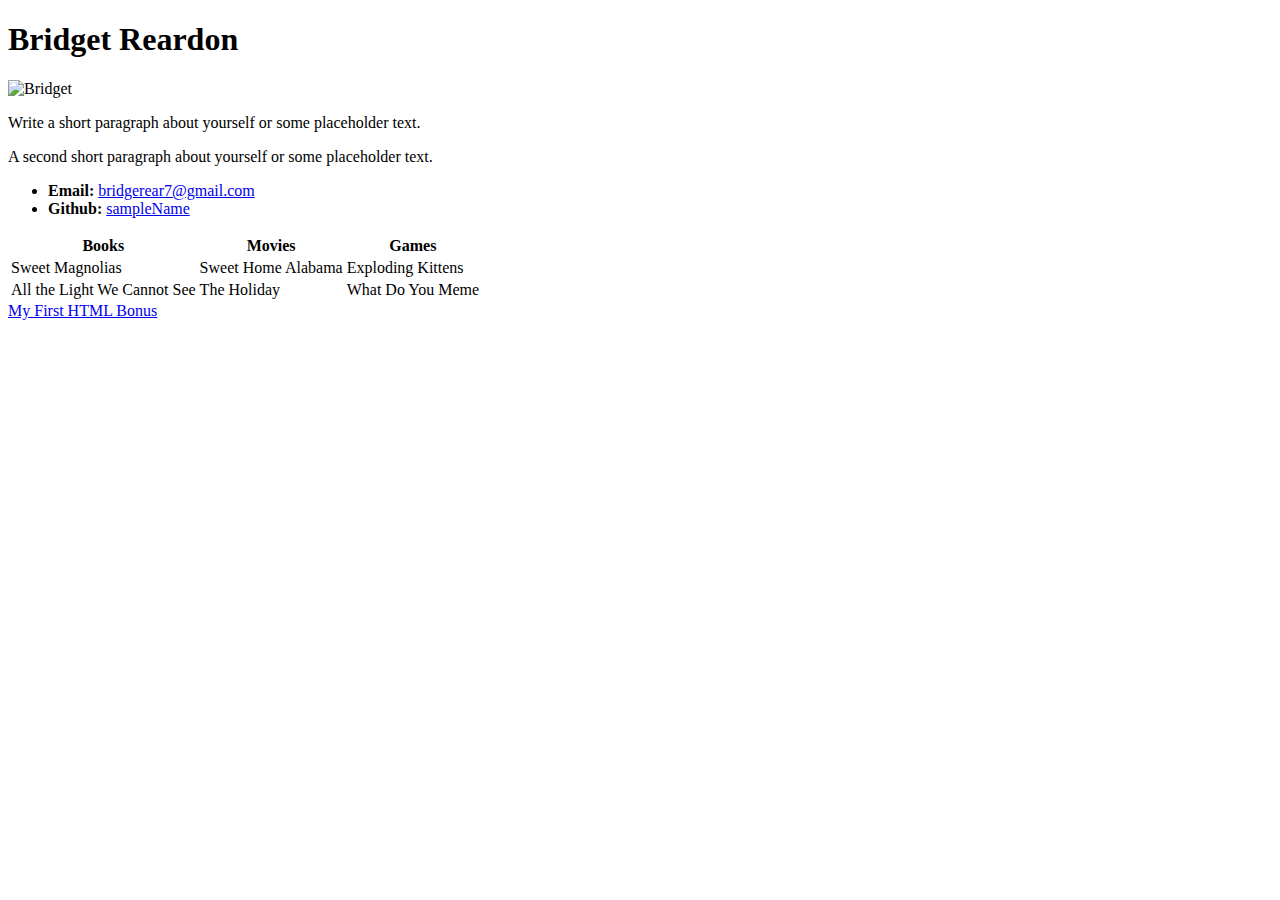
==== index.html @ b6929f64 "Update index.html" ====
<!DOCTYPE html>
<html lang="en-us">
<head>
  <meta charset="UTF-8">
  <title>Bridget Reardon Bio</title>
</head>

<body>

  <h1>Bridget Reardon</h1>

  <img src="https://placehold.it/200x200" alt="Bridget">

  <p>Write a short paragraph about yourself or some placeholder text.</p>
  <p>A second short paragraph about yourself or some placeholder text.</p>

  <ul>
    <li><strong>Email:</strong> <a href="#">bridgerear7@gmail.com</a></li>
    <li><strong>Github:</strong> <a href="#">sampleName</a></li>
    
  </ul>

  <table>
    <tr>
      <th>Books</th>
      <th>Movies</th>
      <th>Games</th>
    </tr>
    <tr>
      <td>Sweet Magnolias</td>
      <td>Sweet Home Alabama</td>
      <td>Exploding Kittens</td>
    </tr>
    <tr>
      <td>All the Light We Cannot See</td>
      <td>The Holiday</td>
      <td>What Do You Meme</td>
    </tr>
    
  </table>

  <!-- Bonus link to last class page -->
  <a href="../../../../1/Activities/04-Stu_MyFirst_HTML/Solved/my-first-bonus.html">My First HTML Bonus</a>

</body>

</html>
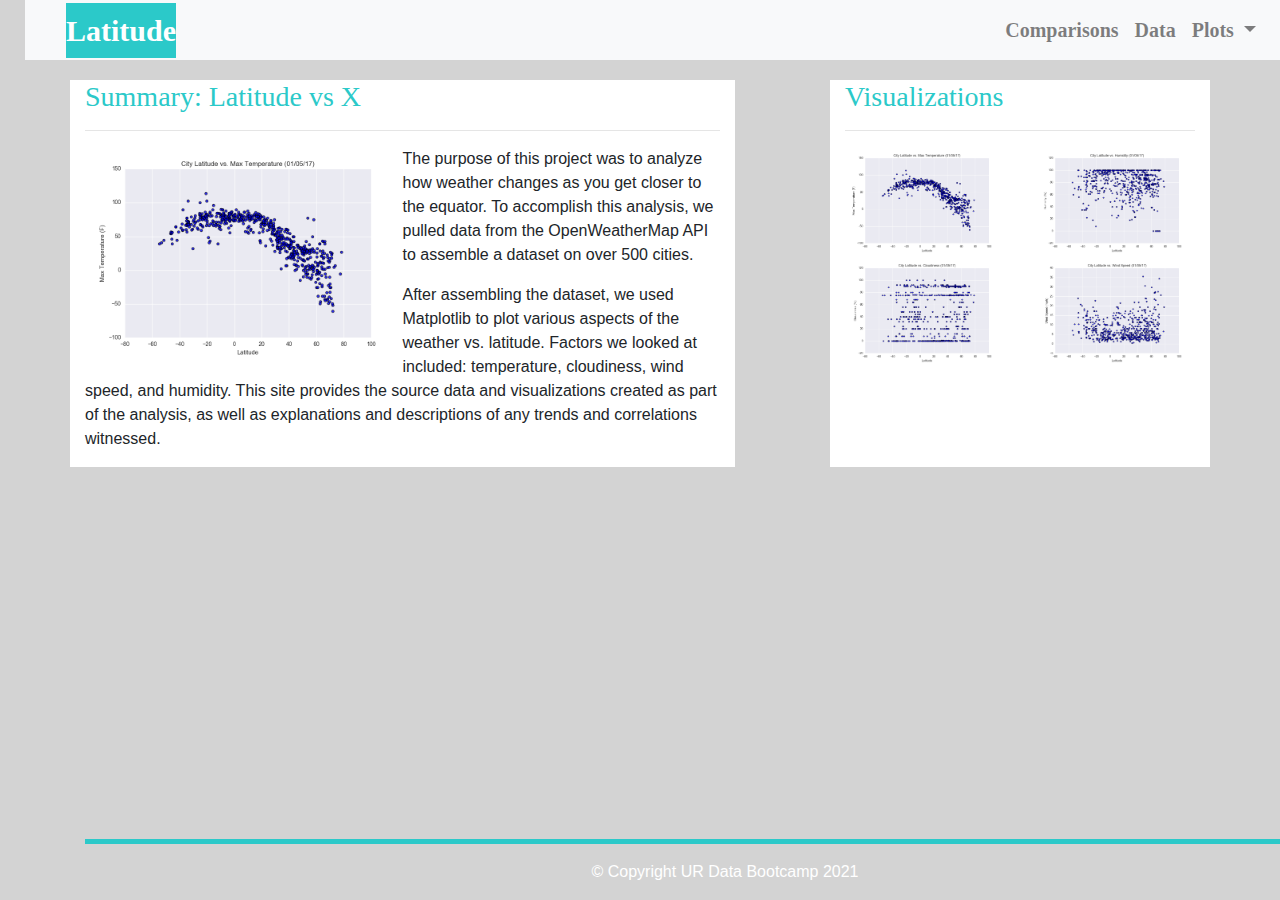
==== commit 53de0a47: "Update index.html" ====
--- a/index.html
+++ b/index.html
@@ -1,47 +1,99 @@
-<!DOCTYPE html>
-<html lang="en-us">
-<head>
-  <meta charset="UTF-8">
-  <title>Bridget Reardon Bio</title>
-</head>
+<!doctype html>
+<html lang="en">
+  <head>
+    <!-- Required meta tags -->
+    <meta charset="utf-8">
+    <meta name="viewport" content="width=device-width, initial-scale=1, shrink-to-fit=no">
 
-<body>
+    <!-- Bootstrap CSS -->
+    <link rel="stylesheet" href="https://stackpath.bootstrapcdn.com/bootstrap/4.3.1/css/bootstrap.min.css" integrity="sha384-ggOyR0iXCbMQv3Xipma34MD+dH/1fQ784/j6cY/iJTQUOhcWr7x9JvoRxT2MZw1T" crossorigin="anonymous">
 
-  <h1>Bridget Reardon</h1>
+    <!-- Optional JavaScript -->
+    <!-- jQuery first, then Popper.js, then Bootstrap JS -->
+    <script src="https://code.jquery.com/jquery-3.3.1.slim.min.js" integrity="sha384-q8i/X+965DzO0rT7abK41JStQIAqVgRVzpbzo5smXKp4YfRvH+8abtTE1Pi6jizo" crossorigin="anonymous"></script>
+    <script src="https://cdnjs.cloudflare.com/ajax/libs/popper.js/1.14.7/umd/popper.min.js" integrity="sha384-UO2eT0CpHqdSJQ6hJty5KVphtPhzWj9WO1clHTMGa3JDZwrnQq4sF86dIHNDz0W1" crossorigin="anonymous"></script>
+    <script src="https://stackpath.bootstrapcdn.com/bootstrap/4.3.1/js/bootstrap.min.js" integrity="sha384-JjSmVgyd0p3pXB1rRibZUAYoIIy6OrQ6VrjIEaFf/nJGzIxFDsf4x0xIM+B07jRM" crossorigin="anonymous"></script>
+    
+    <title>Web Visualization Dashboard</title>
 
-  <img src="https://placehold.it/200x200" alt="Bridget">
+     <!--CSS Link-->
+    <link rel="stylesheet" type="text/css" href="style.css">
 
-  <p>Write a short paragraph about yourself or some placeholder text.</p>
-  <p>A second short paragraph about yourself or some placeholder text.</p>
+  </head>
+  
+  <body>
+    <!-- Navigation Section -->
+    <nav class="navbar navbar-expand-lg navbar-light bg-light">
+      <a class="navbar-brand" href="index.html" style="color: white">Latitude</a>
+      <button class="navbar-toggler" type="button" data-toggle="collapse" data-target="#navbarNavDropdown" aria-controls="navbarNavDropdown" aria-expanded="false" aria-label="Toggle navigation">
+        <span class="navbar-toggler-icon"></span>
+      </button> 
+      <div class="collapse navbar-collapse" id="navbarSupportedContent">
+        <ul class="navbar-nav ml-auto">
+          <li class="nav-item">
 
-  <ul>
-    <li><strong>Email:</strong> <a href="#">bridgerear7@gmail.com</a></li>
-    <li><strong>Github:</strong> <a href="#">sampleName</a></li>
-    
-  </ul>
+            <a class="nav-link" href="Comparisons.html">Comparisons</a>
+          </li>
+          <li class="nav-item">
+            <a class="nav-link" href="Data.html">Data</a>
+          </li>
+          <li class="nav-item dropdown">
+            <a class="nav-link dropdown-toggle" href="#" id="navbarDropdownMenuLink" role="button" data-toggle="dropdown" aria-haspopup="true" aria-expanded="false">
+              Plots
+            </a>
+            <div class="dropdown-menu" aria-labelledby="navbarDropdownMenuLink">
+              <a class="dropdown-item" href="cloudiness.html">Cloudiness</a>
+              <a class="dropdown-item" href="humidity.html">Humidity</a>
+              <a class="dropdown-item" href="max_temperature.html">Temperature</a>
+              <a class="dropdown-item" href="wind_speed.html">Wind Speed</a>
+            </div>
+          </li>
+        </ul>
+      </div>
+    </nav>
+   
+    <!-- Content here -->
+    <div class="container">
 
-  <table>
-    <tr>
-      <th>Books</th>
-      <th>Movies</th>
-      <th>Games</th>
-    </tr>
-    <tr>
-      <td>Sweet Magnolias</td>
-      <td>Sweet Home Alabama</td>
-      <td>Exploding Kittens</td>
-    </tr>
-    <tr>
-      <td>All the Light We Cannot See</td>
-      <td>The Holiday</td>
-      <td>What Do You Meme</td>
-    </tr>
-    
-  </table>
+    <div class="row">
+      <div class="col-md-7" style="background-color:white">
+        <h3 style="color: rgb(43, 201, 201)">Summary: Latitude vs X</h3>
+        <hr></hr>
+        <div class="thumbnail">
+          <img src="Resources/assets/images/Fig1.png" alt="..." class="vizualization rounded float-left" width=50%>
+        </div>
+        <div class="box">
+            <p>The purpose of this project was to analyze how weather changes as you get closer to the equator. To
+              accomplish this analysis, we pulled data from the OpenWeatherMap API to assemble a dataset on over
+              500 cities.</p>
+            <p>After assembling the dataset, we used Matplotlib to plot various aspects of the weather vs. latitude.
+              Factors we looked at included: temperature, cloudiness, wind speed, and humidity. This site provides the
+              source data and visualizations created as part of the analysis, as well as explanations and descriptions of
+              any trends and correlations witnessed.</p>
+          </div>
+      </div>
 
-  <!-- Bonus link to last class page -->
-  <a href="../../../../1/Activities/04-Stu_MyFirst_HTML/Solved/my-first-bonus.html">My First HTML Bonus</a>
+  
+  
+      <div class="col-md-4 offset-md-1" style="background-color:white">
+          <h3 style="color: rgb(43, 201, 201)">Visualizations</h3>
+          <hr></hr>
+          <div class="row">
+            <div class="col-3 col-md-6"><a href="max_temperature.html"><img src="Resources/assets/images/Fig1.png" class="img-fluid" alt=""></div> 
+            <div class="col-3 col-md-6"><a href="humidity.html"><img src="Resources/assets/images/Fig2.png" class="img-fluid" alt=""></div>
+            <div class="col-3 col-md-6"><a href="cloudiness.html"><img src="Resources/assets/images/Fig3.png" class="img-fluid" alt=""></div>
+            <div class="col-3 col-md-6"><a href="wind_speed.html"><img src="Resources/assets/images/Fig4.png" class="img-fluid" alt=""></div> 
+        </div>
+       </div> 
+      </div>  
 
-</body>
-
-</html>
+  <!-- Start of footer -->
+  <footer class="page-footer font-small footer-dark">
+    <div class="footer-copyright text-center py-3">© Copyright UR Data Bootcamp 2021</div>
+  </footer>
+  </body>
+  </html>
+    <!-- End of footer -->       
+  
+  </body>
+</html>--- a/style.css
+++ b/style.css
@@ -0,0 +1,91 @@
+body {
+    background-color: lightgrey;
+}
+
+.navbar {
+    max-height: 60px;
+    color: white;
+    background-color:rgb(43, 201, 201);
+    margin-left: 25px;
+    padding: absolute; 
+    font-family: Georgia, 'Times New Roman', Times, serif;
+    font-weight: bold;
+    font-size: 20px;
+}
+
+a.navbar-brand {
+    max-height: 60px;
+    background-color:  rgb(43, 201, 201);
+    margin-left: 25px;
+    margin-right: 25px;
+    padding: absolute; 
+    font-family: Georgia, 'Times New Roman', Times, serif;
+    font-weight: bold;
+    font-size: 30px;
+}
+
+
+.nav-item {
+    color: white;
+}
+
+.dropdown-menu {
+    margin: 0;
+}
+
+.row {
+    margin: 10 px
+}
+
+.container {
+    margin-top: 20px;
+}
+.box {
+    margin: 20 px
+}
+
+.page-footer{
+    background-color: lightgrey;
+    margin-top: 30px;
+    align: "center";
+    position: fixed;
+    bottom: 0;
+    width: 100%;
+}
+
+.footer-copyright{
+    color: white;
+    border-top: 5px solid rgb(43, 201, 201);
+}
+
+h3{
+    font-family: Georgia, 'Times New Roman', Times, serif;
+    color: black;
+    padding: 15 px;
+}
+
+.thumbnail{
+    padding: 12 px;
+    border: none;
+}
+
+.p {
+    font-family: Georgia, 'Times New Roman', Times, serif;
+    font-size: large;
+    padding: 10 px;
+}
+
+@media (min-width: 0px) and (max-width: 767px) {
+    /*Nav Bar Info*/
+    .navbar.bg-light{
+        background-color: rgb(43, 201, 201) !important;    
+    }
+
+    .navbar-collapse{
+        background-color:  white;
+    }
+    .navbar{
+        padding:inherit;
+    }
+
+
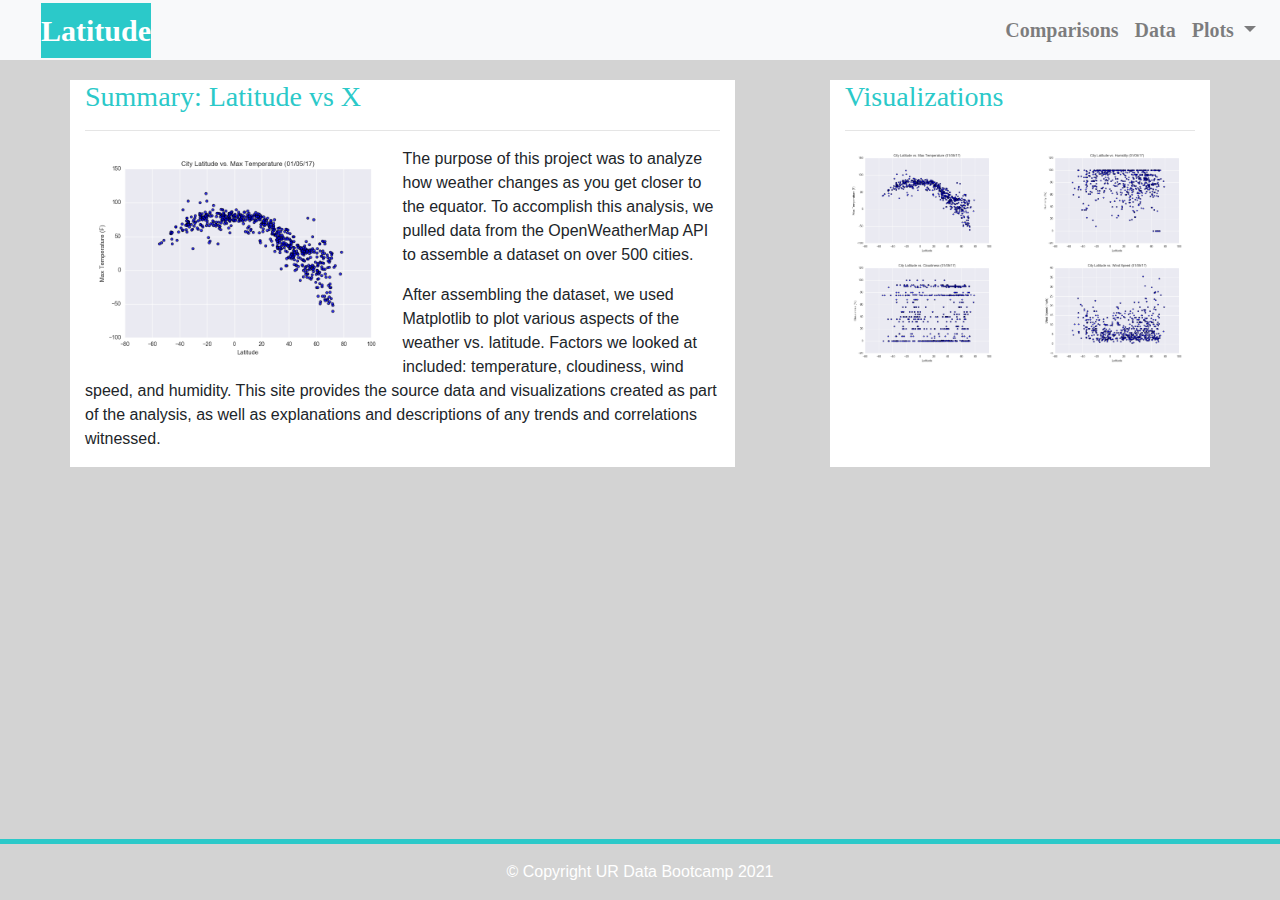
==== commit 10f598fc: "style changes" ====
--- a/index.html
+++ b/index.html
@@ -3,7 +3,7 @@
   <head>
     <!-- Required meta tags -->
     <meta charset="utf-8">
-    <meta name="viewport" content="width=device-width, initial-scale=1, shrink-to-fit=no">
+    <meta name="viewport" content="width=device-width, initial-scale=1">
 
     <!-- Bootstrap CSS -->
     <link rel="stylesheet" href="https://stackpath.bootstrapcdn.com/bootstrap/4.3.1/css/bootstrap.min.css" integrity="sha384-ggOyR0iXCbMQv3Xipma34MD+dH/1fQ784/j6cY/iJTQUOhcWr7x9JvoRxT2MZw1T" crossorigin="anonymous">
@@ -22,36 +22,35 @@
   </head>
   
   <body>
-    <!-- Navigation Section -->
-    <nav class="navbar navbar-expand-lg navbar-light bg-light">
-      <a class="navbar-brand" href="index.html" style="color: white">Latitude</a>
-      <button class="navbar-toggler" type="button" data-toggle="collapse" data-target="#navbarNavDropdown" aria-controls="navbarNavDropdown" aria-expanded="false" aria-label="Toggle navigation">
-        <span class="navbar-toggler-icon"></span>
-      </button> 
-      <div class="collapse navbar-collapse" id="navbarSupportedContent">
-        <ul class="navbar-nav ml-auto">
-          <li class="nav-item">
+<!-- Navigation Section -->
+<nav class="navbar navbar-expand-lg navbar-light bg-light">
+  <a class="navbar-brand" href="index.html" style="color: white">Latitude</a>
+  <button class="navbar-toggler" type="button" data-toggle="collapse" data-target="#navbarSupportedContent" aria-controls="navbarSupportedContent" aria-expanded="false" aria-label="Toggle navigation">
+    <span class="navbar-toggler-icon"></span>
+  </button>
+  <div class="collapse navbar-collapse" id="navbarSupportedContent">
+    <ul class="navbar-nav ml-auto">
+      <li class="nav-item">
+        <a class="nav-link" href="Comparisons.html">Comparisons</a>
+      </li>
+      <li class="nav-item">
+        <a class="nav-link" href="Data.html">Data</a>
+      </li>
+      <li class="nav-item dropdown">
+        <a class="nav-link dropdown-toggle" href="#" id="navbarDropdownMenuLink" role="button" data-toggle="dropdown" aria-haspopup="true" aria-expanded="false">
+          Plots
+        </a>
+        <div class="dropdown-menu" aria-labelledby="navbarDropdownMenuLink">
+          <a class="dropdown-item" href="cloudiness.html">Cloudiness</a>
+          <a class="dropdown-item" href="humidity.html">Humidity</a>
+          <a class="dropdown-item" href="max_temperature.html">Temperature</a>
+          <a class="dropdown-item" href="wind_speed.html">Wind Speed</a>
+        </div>
+      </li>
+    </ul>
+  </div>
+</nav>
 
-            <a class="nav-link" href="Comparisons.html">Comparisons</a>
-          </li>
-          <li class="nav-item">
-            <a class="nav-link" href="Data.html">Data</a>
-          </li>
-          <li class="nav-item dropdown">
-            <a class="nav-link dropdown-toggle" href="#" id="navbarDropdownMenuLink" role="button" data-toggle="dropdown" aria-haspopup="true" aria-expanded="false">
-              Plots
-            </a>
-            <div class="dropdown-menu" aria-labelledby="navbarDropdownMenuLink">
-              <a class="dropdown-item" href="cloudiness.html">Cloudiness</a>
-              <a class="dropdown-item" href="humidity.html">Humidity</a>
-              <a class="dropdown-item" href="max_temperature.html">Temperature</a>
-              <a class="dropdown-item" href="wind_speed.html">Wind Speed</a>
-            </div>
-          </li>
-        </ul>
-      </div>
-    </nav>
-   
     <!-- Content here -->
     <div class="container">
 
@@ -60,7 +59,7 @@
         <h3 style="color: rgb(43, 201, 201)">Summary: Latitude vs X</h3>
         <hr></hr>
         <div class="thumbnail">
-          <img src="Resources/assets/images/Fig1.png" alt="..." class="vizualization rounded float-left" width=50%>
+          <img src="Resources/assets/images/Fig1.png" alt="temperature" class="vizualization rounded float-left" width=50%>
         </div>
         <div class="box">
             <p>The purpose of this project was to analyze how weather changes as you get closer to the equator. To
@@ -79,20 +78,19 @@
           <h3 style="color: rgb(43, 201, 201)">Visualizations</h3>
           <hr></hr>
           <div class="row">
-            <div class="col-3 col-md-6"><a href="max_temperature.html"><img src="Resources/assets/images/Fig1.png" class="img-fluid" alt=""></div> 
-            <div class="col-3 col-md-6"><a href="humidity.html"><img src="Resources/assets/images/Fig2.png" class="img-fluid" alt=""></div>
-            <div class="col-3 col-md-6"><a href="cloudiness.html"><img src="Resources/assets/images/Fig3.png" class="img-fluid" alt=""></div>
-            <div class="col-3 col-md-6"><a href="wind_speed.html"><img src="Resources/assets/images/Fig4.png" class="img-fluid" alt=""></div> 
+            <div class="col-3 col-md-6"><a href="max_temperature.html"><img src="Resources/assets/images/Fig1.png" class="img-fluid" alt="temperature"></div> 
+            <div class="col-3 col-md-6"><a href="humidity.html"><img src="Resources/assets/images/Fig2.png" class="img-fluid" alt="humidity"></div>
+            <div class="col-3 col-md-6"><a href="cloudiness.html"><img src="Resources/assets/images/Fig3.png" class="img-fluid" alt="cloudiness"></div>
+            <div class="col-3 col-md-6"><a href="wind_speed.html"><img src="Resources/assets/images/Fig4.png" class="img-fluid" alt="wind speed"></div> 
         </div>
        </div> 
       </div>  
+    </div>
 
   <!-- Start of footer -->
   <footer class="page-footer font-small footer-dark">
     <div class="footer-copyright text-center py-3">© Copyright UR Data Bootcamp 2021</div>
   </footer>
-  </body>
-  </html>
     <!-- End of footer -->       
   
   </body>
--- a/style.css
+++ b/style.css
@@ -6,7 +6,6 @@
     max-height: 60px;
     color: white;
     background-color:rgb(43, 201, 201);
-    margin-left: 25px;
     padding: absolute; 
     font-family: Georgia, 'Times New Roman', Times, serif;
     font-weight: bold;
